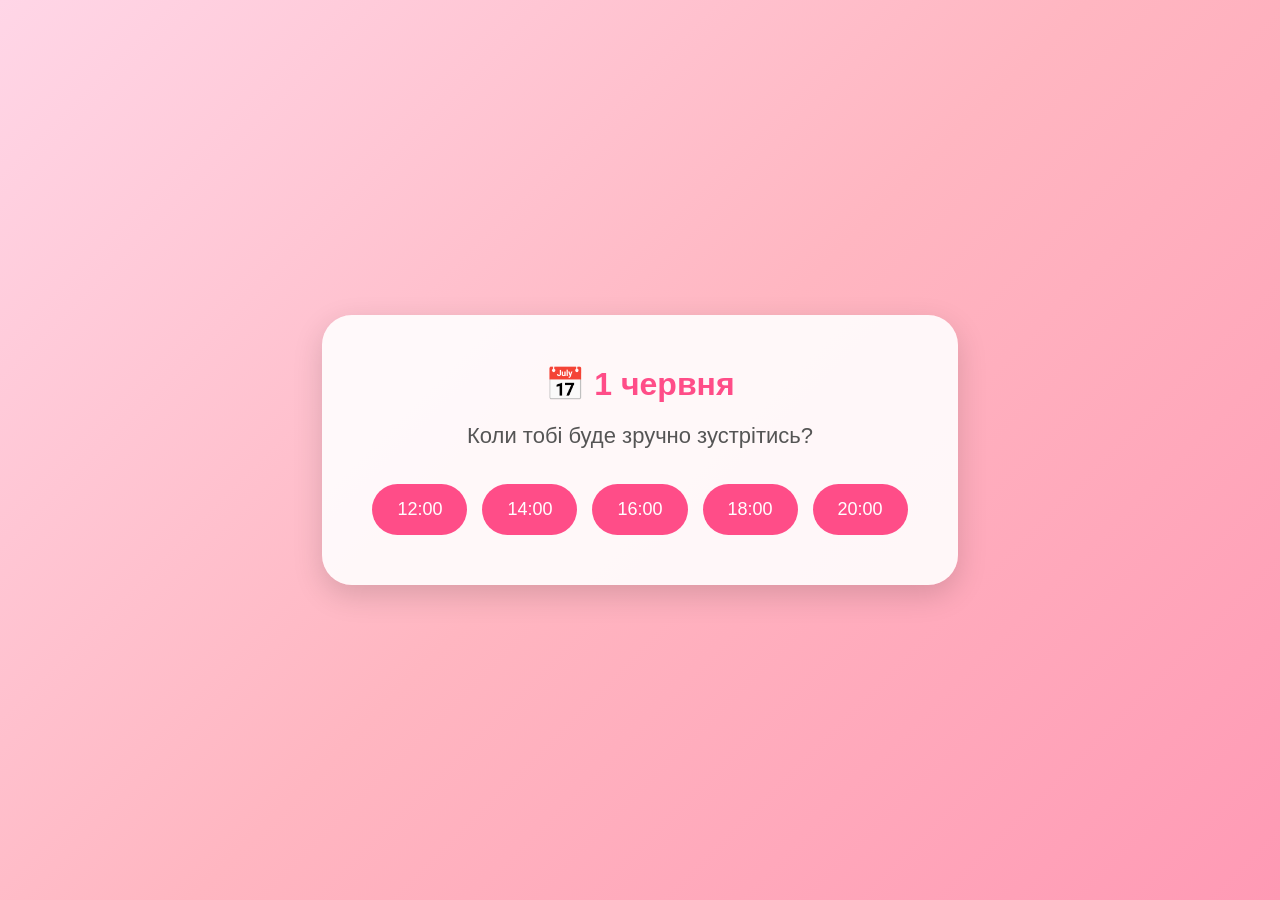
==== date.html @ 5d196eef "Add files via upload" ====
<!DOCTYPE html>
<html lang="uk">
<head>
    <meta charset="UTF-8">
    <meta name="viewport" content="width=device-width, initial-scale=1.0">
    <title>Обираємо час</title>
    <link rel="stylesheet" href="style.css">
</head>
<body>

<div class="container">

    <h1>📅 1 червня</h1>

    <p>
        Коли тобі буде зручно зустрітись?
    </p>

    <div class="time-buttons">

        <button class="time-btn">12:00</button>

        <button class="time-btn">14:00</button>

        <button class="time-btn">16:00</button>

        <button class="time-btn">18:00</button>

        <button class="time-btn">20:00</button>

    </div>

</div>

<script>

const buttons = document.querySelectorAll('.time-btn');

buttons.forEach(button => {

    button.addEventListener('click', () => {

localStorage.setItem("meetingTime", button.innerText);
window.location.href = "menu.html";

    });

});

</script>

</body>
</html>
---- style.css ----
*{
    margin:0;
    padding:0;
    box-sizing:border-box;
    font-family:Arial, sans-serif;
}

body{
    height:100vh;
    display:flex;
    justify-content:center;
    align-items:center;
    background:linear-gradient(
        135deg,
        #ffd6e7,
        #ffb6c1,
        #ff9ab5
    );
    overflow:hidden;
}

.container{
    text-align:center;
    background:rgba(255,255,255,0.9);
    padding:50px;
    border-radius:30px;
    box-shadow:0 10px 30px rgba(0,0,0,0.15);
}

h1{
    color:#ff4d88;
    margin-bottom:20px;
}

p{
    font-size:22px;
    color:#555;
    margin-bottom:35px;
}

.buttons{
    display:flex;
    justify-content:center;
    gap:20px;
}

.yes-btn,
.no-btn{
    padding:15px 30px;
    border:none;
    border-radius:999px;
    font-size:18px;
    cursor:pointer;
    transition:0.3s;
}

.yes-btn{
    background:#ff4d88;
    color:white;
    text-decoration:none;
}

.yes-btn:hover{
    transform:scale(1.1);
}

.no-btn{
    background:#ffd1dc;
    color:#ff4d88;
    position:absolute;
}

.time-buttons{
    display:flex;
    flex-wrap:wrap;
    justify-content:center;
    gap:15px;
    margin-top:20px;
}

.time-btn{
    padding:15px 25px;
    border:none;
    border-radius:999px;
    background:#ff4d88;
    color:white;
    font-size:18px;
    cursor:pointer;
    transition:.3s;
}

.time-btn:hover{
    transform:scale(1.08);
}

.food-btn{
    padding:15px 25px;
    border:none;
    border-radius:999px;
    background:#ff7aa8;
    color:white;
    font-size:18px;
    cursor:pointer;
    transition:.3s;
}

.food-btn:hover{
    transform:scale(1.08);
}
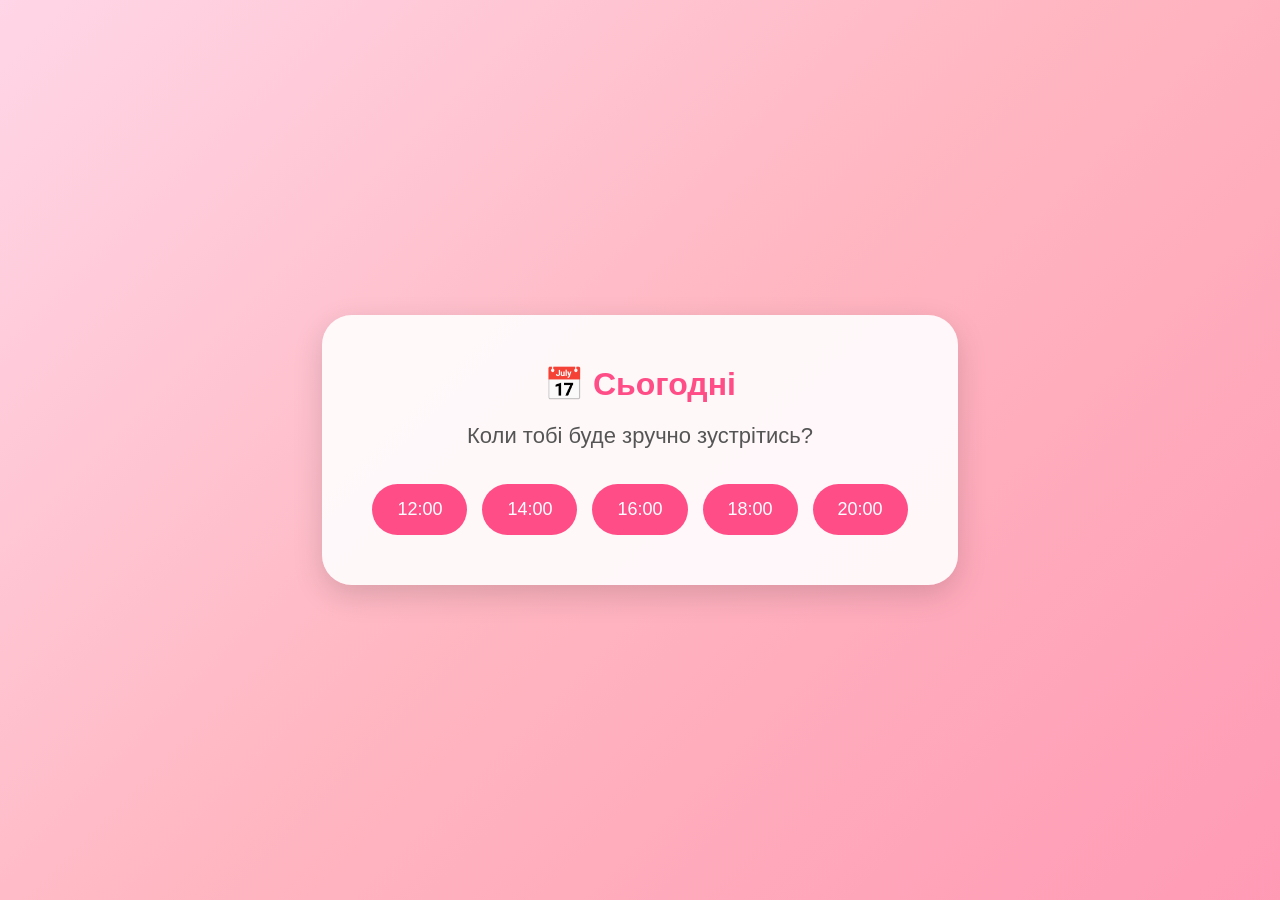
==== commit 6328e6a3: "Update date.html" ====
--- a/date.html
+++ b/date.html
@@ -10,7 +10,7 @@
 
 <div class="container">
 
-    <h1>📅 1 червня</h1>
+    <h1>📅 Сьогодні</h1>
 
     <p>
         Коли тобі буде зручно зустрітись?
@@ -50,4 +50,4 @@
 </script>
 
 </body>
-</html>+</html>
